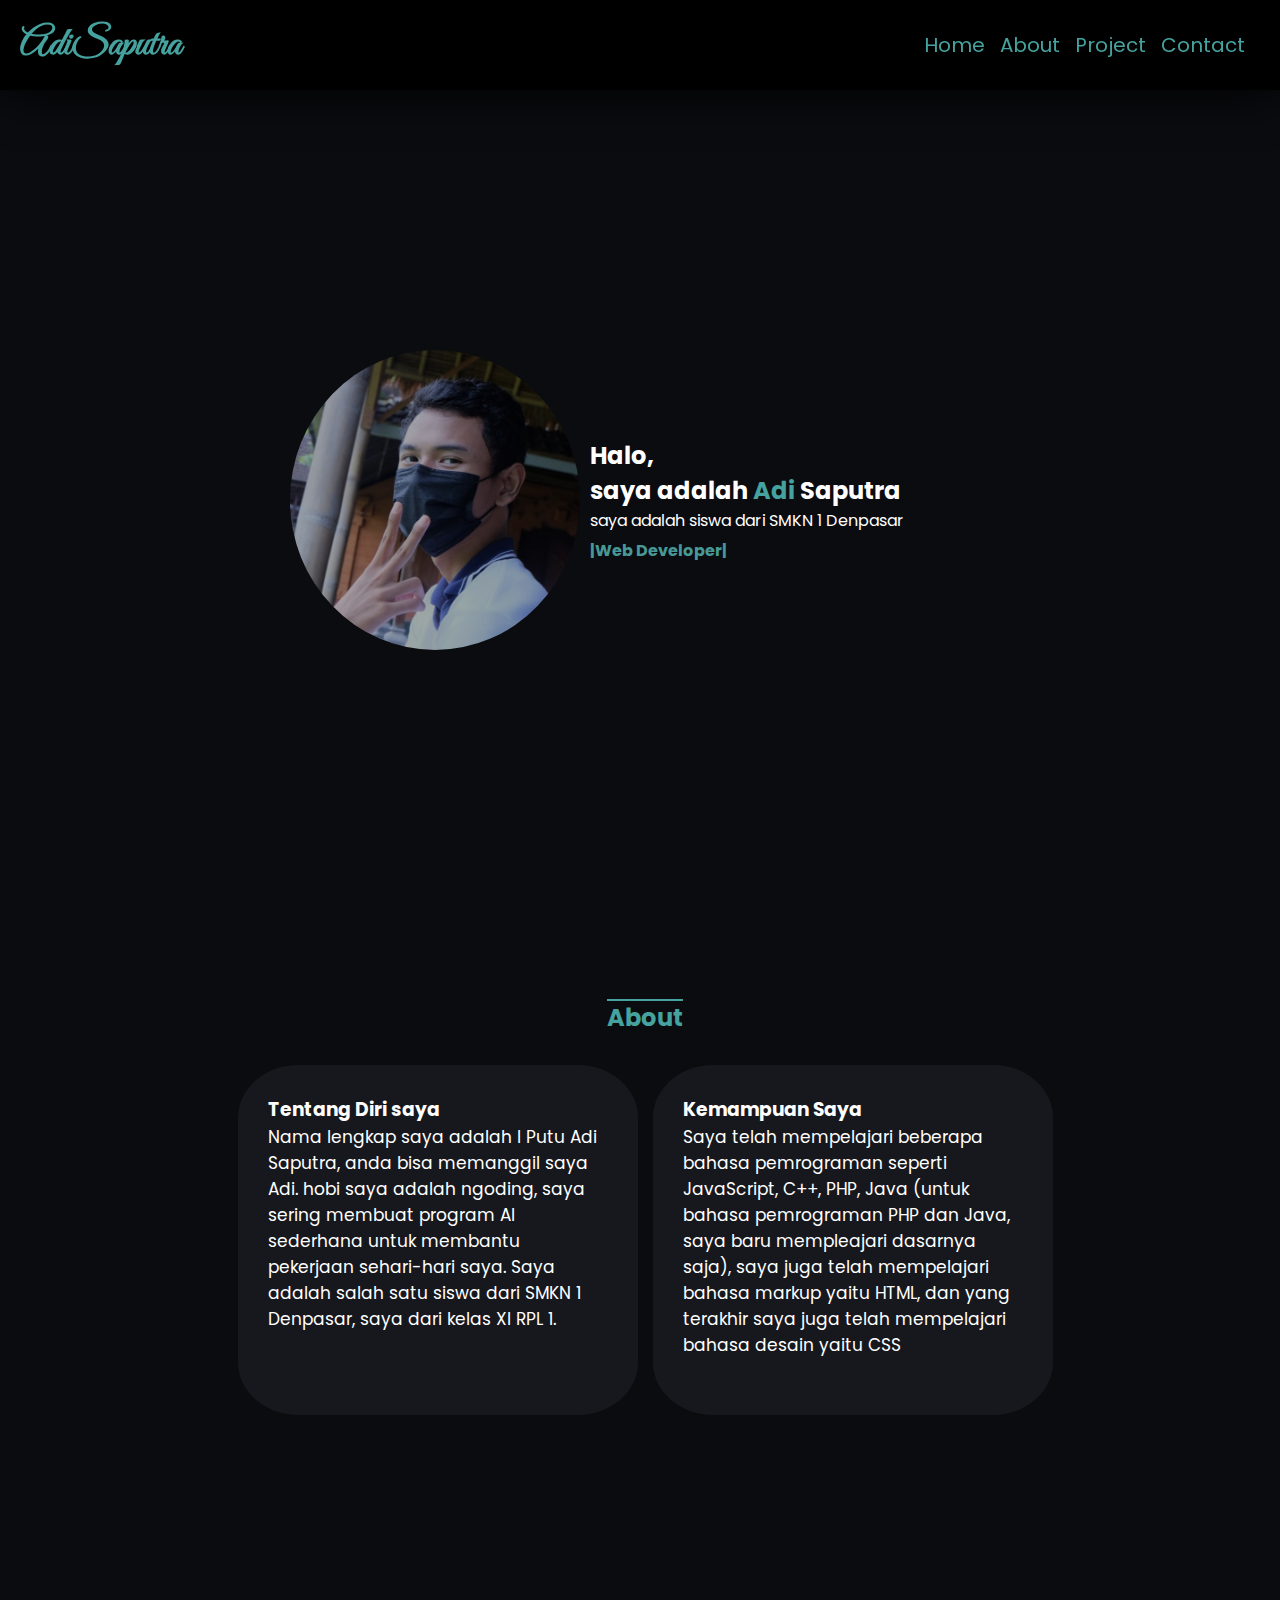
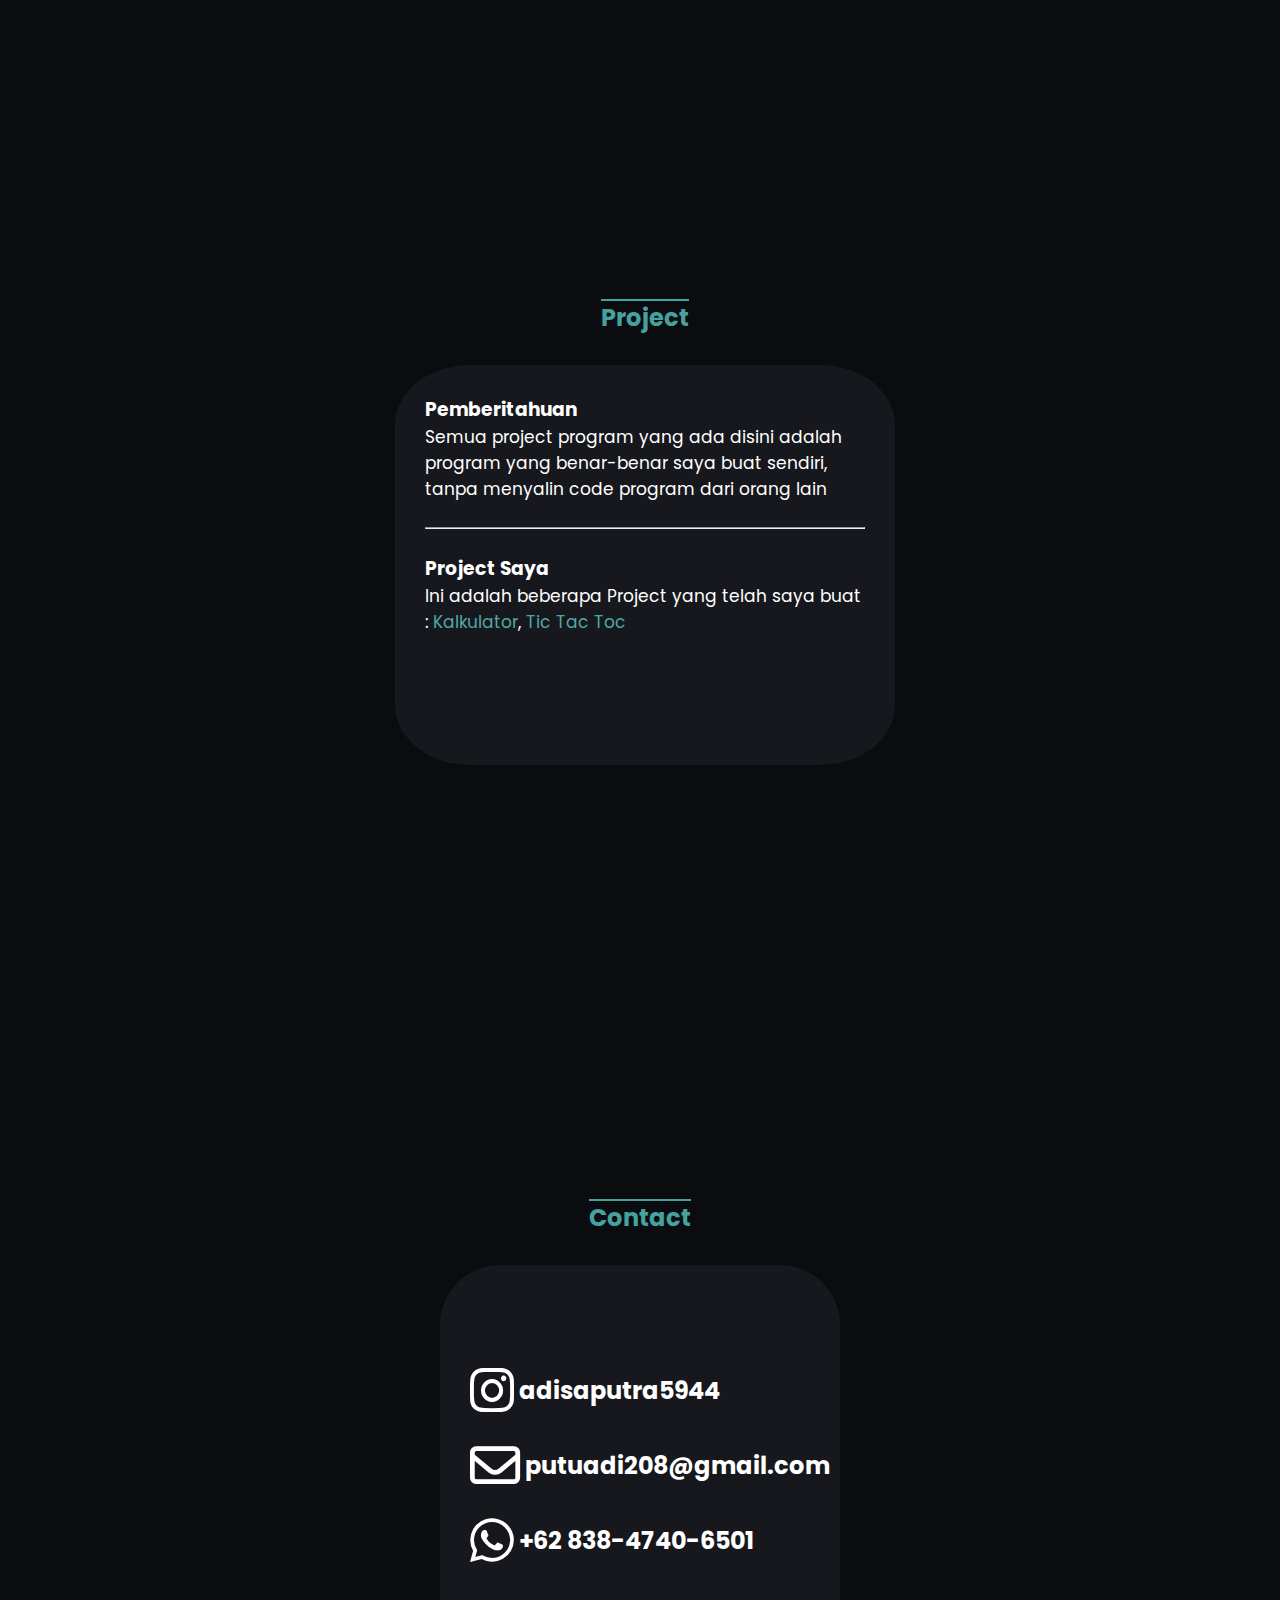
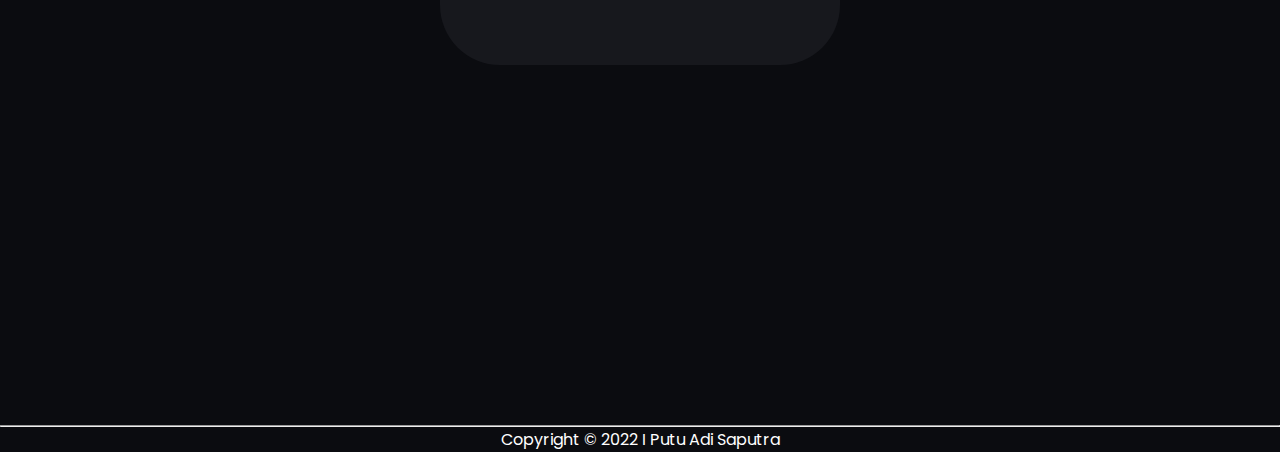
==== index.html @ a15c80be "Portfolio Website" ====
<!DOCTYPE html>
<html lang="en">
<head>
    <meta charset="UTF-8">
    <meta http-equiv="X-UA-Compatible" content="IE=edge">
    <meta name="viewport" content="width=device-width, initial-scale=1.0">
    <title>CV Adi Saputra</title>
    <link rel="preconnect" href="https://fonts.googleapis.com">
    <link rel="preconnect" href="https://fonts.gstatic.com" crossorigin>
    <link href="https://fonts.googleapis.com/css2?family=Poppins:wght@300&display=swap" rel="stylesheet">
    <link href="https://fonts.googleapis.com/css2?family=Great+Vibes&family=Poppins:wght@300&display=swap" rel="stylesheet">
    <link href="https://cdnjs.cloudflare.com/ajax/libs/font-awesome/6.1.2/css/all.min.css" rel="stylesheet">
    <link rel="stylesheet" href="index.css">
</head>
<body>
    <nav>
        <h1 class="judul">AdiSaputra</h1>
        <ul>
            <div class="menu">
                <span></span>
                <span></span>
                <span></span>
            </div>
            <li><a href="#home">Home</a></li>
            <li><a href="#about">About</a></li>
            <li><a href="#project">Project</a></li>
            <li><a href="#contact">Contact</a></li>
        </ul>
    </nav>
    <div id="home">
        <img src="adiSaputra2.jpg" class="gambarAdi">
        <div class="perkenalan">
            <h2>Halo, 
                <br>saya adalah <span>Adi</span> Saputra
            </h2>
            <p>saya adalah siswa dari SMKN 1 Denpasar</p>
            <h4>|Web Developer|</h4>
        </div>
    </div>
    <div id="about">
        <h2>About</h2>
        <div class="halamanAbout">
            <div class="tentang">
                <h3>Tentang Diri saya</h3>
                <p>Nama lengkap saya adalah I Putu Adi Saputra, anda bisa memanggil saya Adi. hobi saya adalah ngoding, saya sering membuat program AI sederhana untuk membantu pekerjaan sehari-hari saya. Saya adalah salah satu siswa dari SMKN 1 Denpasar, saya dari kelas XI RPL 1.</p>
            </div>
            <div class="spasi"></div>
            <div class="skill">
                <h3>Kemampuan Saya</h3>
                <p>Saya telah mempelajari beberapa bahasa pemrograman seperti JavaScript, C++, PHP, Java (untuk bahasa pemrograman PHP dan Java, saya baru mempleajari dasarnya saja), saya juga telah mempelajari bahasa markup yaitu HTML, dan yang terakhir saya juga telah mempelajari bahasa desain yaitu CSS</p>
            </div>
        </div>
    </div>
    <div id="project">
        <h2>Project</h2>
        <div class="halamanProject">
            <div class="catatan">     
                <h3>Pemberitahuan</h3>
                <p>Semua project program yang ada disini adalah program yang benar-benar saya buat sendiri, tanpa menyalin code program dari orang lain</p>
                <br><hr>
                <br><h3>Project Saya</h3>
                <p>Ini adalah beberapa Project yang telah saya buat :
                    <span class="kalkulator">Kalkulator</span>, <span class="ticTacToc">Tic Tac Toc</span>
                </p>
            </div>
        </div>
    </div>
    <div id="contact">
        <h2>Contact</h2>
        <div class="kontakKu">
            <div class="ig">
                <i class="fa-brands fa-instagram" id="gambarIg"></i>
                <h2>adisaputra5944</h2>
            </div>
            <div class="spasi"></div>
            <div class="gmail">
                <i class="fa-regular fa-envelope" id="gambarGmail"></i>
                <h2>putuadi208@gmail.com</h2>
            </div>
            <div class="spasi"></div>
            <div class="whatsapp">
                <i class="fa-brands fa-whatsapp" id="gambarWhatsapp"></i>
                <h2>+62 838-4740-6501</h2>
            </div>
        </div>
    </div>
    <br><hr>
    <div class="copyright">Copyright © 2022 I Putu Adi Saputra</div>
    </div>
    <script src="index.js"></script>
</body>
</html>
---- index.css ----
html{
    scroll-behavior: smooth;
}
*{
    margin: 0;
    padding: 0;
}
body{
    background-color: #0B0C10;
    color: white;
    font-family: 'Poppins', sans-serif;
    overflow-x: hidden;
}
nav{
    display: flex;
    position: fixed;
    background-color: black;
    height: 90px;
    width: 100%;
    box-shadow: 0px 3px 50px black;
    color: #45A29E;
    z-index: 1;
    transition: all 0.5s ease;
}
.judul{
    display: flex;
    font-family: 'Great Vibes', cursive;
    margin-left: 20px;
    align-items: center;
    font-size: 40px;
    z-index: 1;
}
.judul span{
    display: inline-block;
    transition: all 0.3s ease;
    cursor: default;
}
.judul span:hover{
    transform: skewX(-5deg) translateY(-5px);
    color: #00fff2;
}
nav ul{
    display: flex;
    margin-right: 20px;
    align-items: center;
    justify-content: flex-end;
    width: 100%;
    font-size: 20px;
}
nav ul li{
    margin-right: 15px;
    display: flex;
}
nav ul li a{
    color: #45A29E;
    text-decoration: none;
    transition: all 0.3s ease;
}
nav ul li a:hover{
    color: #00fff2;
    transform: skewX(-3deg) translateY(-3px);
}
nav ul li a:focus{
    color: #017973;
    transform: skewX(-2deg) translateY(-2px);
}
nav .menu{
    display: none;
}
#home{
    display: flex;
    height: 100vh;
    width: 100%;
    padding-top: 100px;
    justify-content: center;
    align-items: center;
    flex-wrap: wrap;
    box-sizing: border-box;
}
#home .gambarAdi{
    height: 300px;
    width: 290px;
    border-radius: 50%;
    filter: brightness(65%);
    transition: all 0.5s ease;
}
#home .perkenalan{
    margin-left: 10px;
    width: 400px;
}
#home .perkenalan h2 span{
    color: #45A29E;
}
#home .perkenalan h4{
    margin-top: 5px;
    color: #489996;
}

#about{
    display: flex;
    flex-direction: column;
    align-items: center;
    height: 100vh;
    width: 100%;
    padding-top: 100px;
    padding-left: 10px;
    box-sizing: border-box;
}
#about h2{
    color: #45A29E;
    text-decoration: overline;
    margin-bottom: 30px;
}
.halamanAbout{
    width: 100%;
    display: flex;
    flex-wrap: wrap;
    justify-content: center;
}
.halamanAbout p{
    font-size: 17px;
}
.halamanAbout .tentang{
    width: 400px;
    height: 350px;
    overflow: auto;
    padding: 30px;
    border-radius: 15%;
    box-sizing: border-box;
    background-color: #17181d;
}
.halamanAbout .spasi{
    width: 15px;
    height: 15px;
}
.halamanAbout .skill{
    width: 400px;
    height: 350px;
    overflow: auto;
    padding: 30px;
    border-radius: 15%;
    box-sizing: border-box;
    background-color: #17181d;
}

#project{
    display: flex;
    flex-direction: column;
    align-items: center;
    height: 100vh;
    width: 100%;
    padding-top: 100px;
    padding-left: 10px;
    box-sizing: border-box;
}
#project h2{
    color: #45A29E;
    text-decoration: overline;
    margin-bottom: 30px;
}
.halamanProject{
    width: 100%;
    display: flex;
    flex-wrap: wrap;
    justify-content: center;
}
.halamanProject p{
    font-size: 17px;
}
.halamanProject .catatan{
    width: 500px;
    height: 400px;
    overflow: auto;
    padding: 30px;
    border-radius: 15%;
    box-sizing: border-box;
    background-color: #17181d;
}
.halamanProject .catatan span{
    color: #50a8a4;
    cursor: pointer;
    transition: all 0.5s ease;
}
.halamanProject .catatan span:hover{
    color: #6ee0db;
}

#contact{
    height: 100vh;
    width: 100%;
    padding-top: 100px;
    box-sizing: border-box;
    display: flex;
    align-items: center;
    flex-direction: column;
}
#contact h2{
    color: #45A29E;
    text-decoration: overline;
    margin-bottom: 30px;
}
.kontakKu{
    display: flex;
    flex-direction: column;
    justify-content: center;
    width: 400px;
    height: 400px;
    padding: 30px;
    border-radius: 15%;
    box-sizing: border-box;
    background-color: #17181d;
}
.ig{
    display: flex;
    flex-direction: row;
    align-items: center;
    cursor: pointer;
    transition: all 0.5s ease;
}
.ig:hover{
    transform: skewX(-5deg) translateY(-5px);
}
#contact .kontakKu .ig h2{
    color: white;
    text-decoration: none;
    margin-bottom: 0px;
    margin-left: 5px;
}
#gambarIg{
    font-size: 50px;
}
.gmail{
    display: flex;
    flex-direction: row;
    align-items: center;
    cursor: pointer;
    transition: all 0.5s ease;
}
.gmail:hover{
    transform: skewX(-5deg) translateY(-5px);
}
#contact .kontakKu .gmail h2{
    color: white;
    text-decoration: none;
    margin-bottom: 0px;
    margin-left: 5px;
}
#gambarGmail{
    font-size: 50px;
}
.whatsapp{
    display: flex;
    flex-direction: row;
    align-items: center;
    cursor: pointer;
    transition: all 0.5s ease;
}
.whatsapp:hover{
    transform: skewX(-5deg) translateY(-5px);
}
#contact .kontakKu .whatsapp h2{
    color: white;
    text-decoration: none;
    margin-bottom: 0px;
    margin-left: 5px;
}
#gambarWhatsapp{
    font-size: 50px;
}
#contact .kontakKu .spasi{
    height: 25px;
}
.copyright{
    text-align: center;
}

@media screen and (max-width: 824px){
    .halamanAbout .spasi{
        width: 100%;
    }
}

@media screen and (max-width: 600px){
    nav ul{
        flex-direction: column;
        position: fixed;
        justify-content: space-around;
        height: 100vh;
        right: -5px;
        width: 50%;
        background-color: rgba(0, 0, 0, 0);
        transition: all 0.8s ease;
    }
    nav .menu{
        display: flex;
        justify-content: space-around;
        height: 30px;
        position: fixed;
        top: 25px;
        right: 25px;
        flex-direction: column;
    }
    nav .menu span{
        background-color: white;
        width: 30px;
        height: 5px;
        transition: all 0.5s ease;
    }
    nav ul li{
        display: none;
        transform: translateX(200px);
        transition: all 0.5s linear;
    }
}
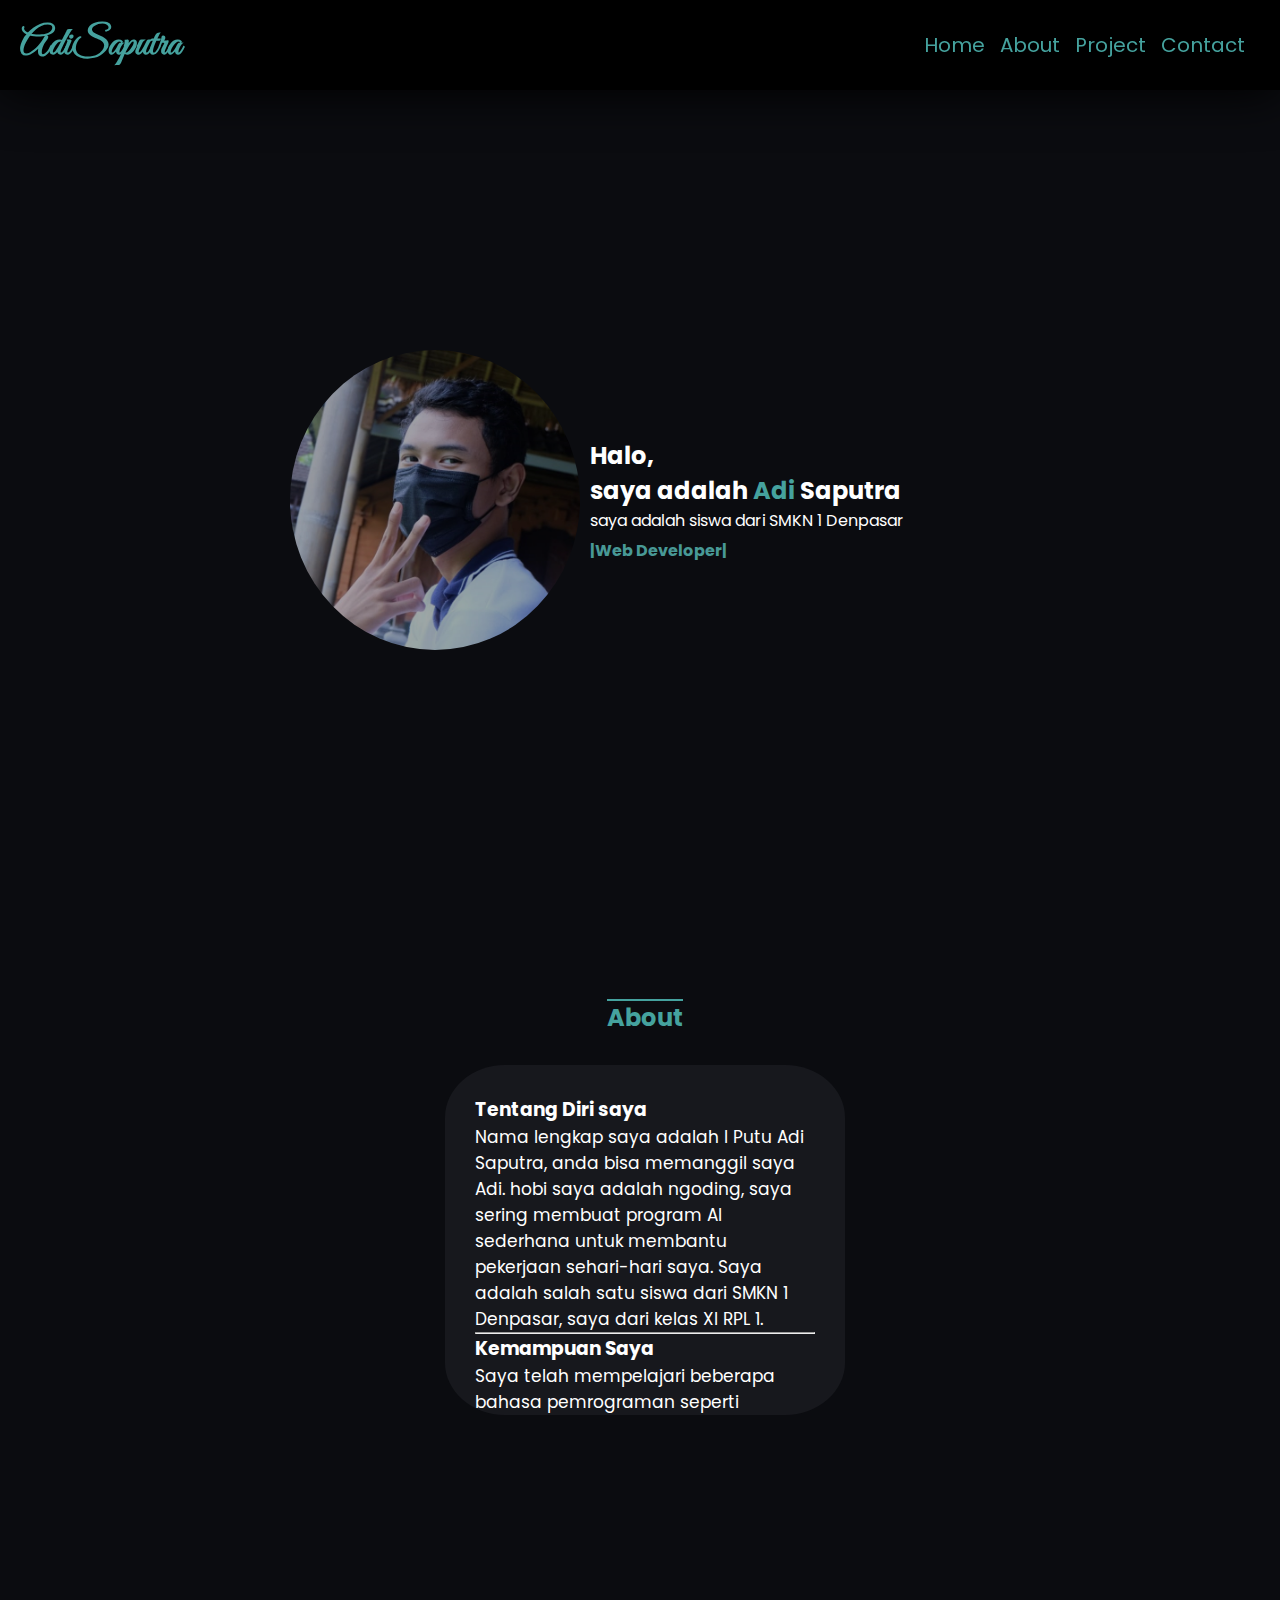
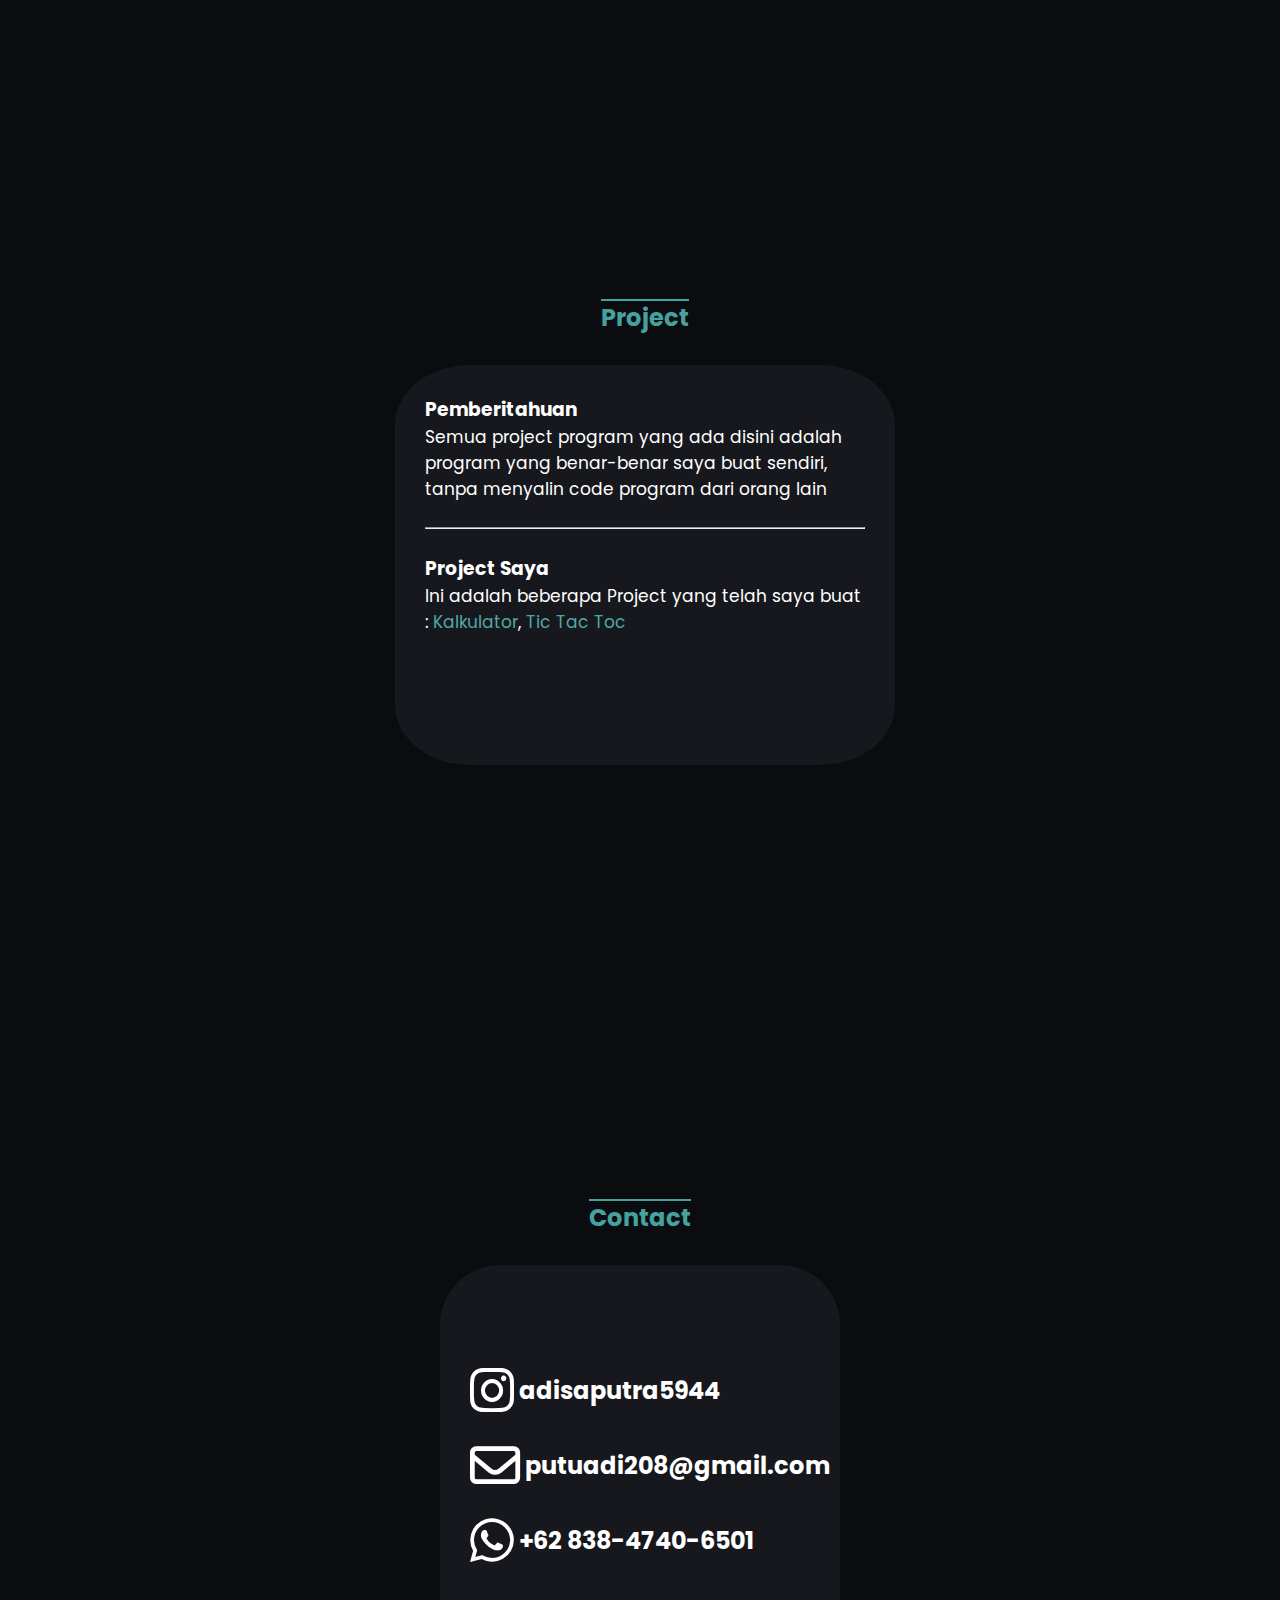
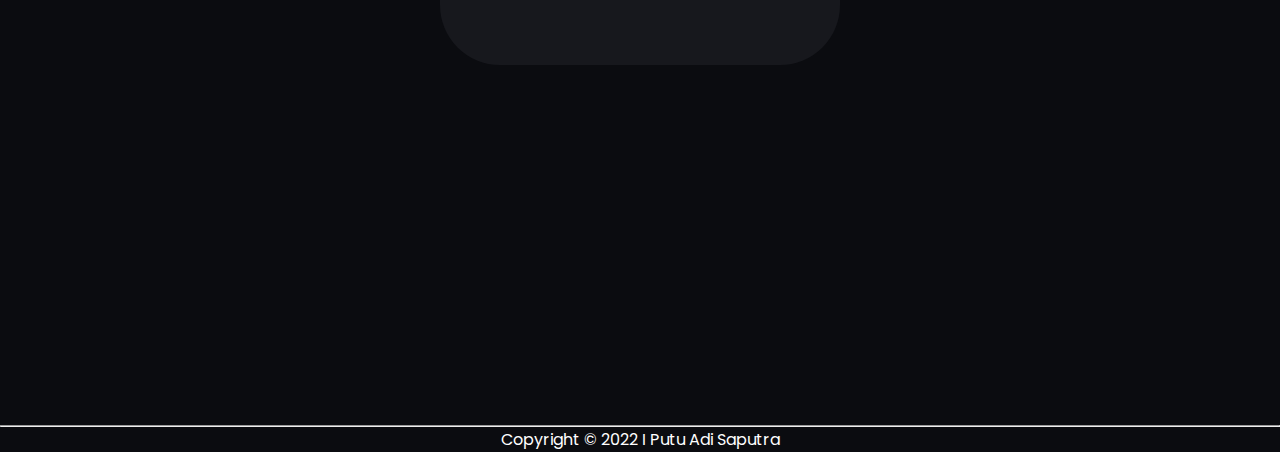
==== commit 45fdd804: "Update index.html" ====
--- a/index.html
+++ b/index.html
@@ -43,10 +43,7 @@
             <div class="tentang">
                 <h3>Tentang Diri saya</h3>
                 <p>Nama lengkap saya adalah I Putu Adi Saputra, anda bisa memanggil saya Adi. hobi saya adalah ngoding, saya sering membuat program AI sederhana untuk membantu pekerjaan sehari-hari saya. Saya adalah salah satu siswa dari SMKN 1 Denpasar, saya dari kelas XI RPL 1.</p>
-            </div>
-            <div class="spasi"></div>
-            <div class="skill">
-                <h3>Kemampuan Saya</h3>
+                <hr><h3>Kemampuan Saya</h3>
                 <p>Saya telah mempelajari beberapa bahasa pemrograman seperti JavaScript, C++, PHP, Java (untuk bahasa pemrograman PHP dan Java, saya baru mempleajari dasarnya saja), saya juga telah mempelajari bahasa markup yaitu HTML, dan yang terakhir saya juga telah mempelajari bahasa desain yaitu CSS</p>
             </div>
         </div>
@@ -89,4 +86,4 @@
     </div>
     <script src="index.js"></script>
 </body>
-</html>+</html>
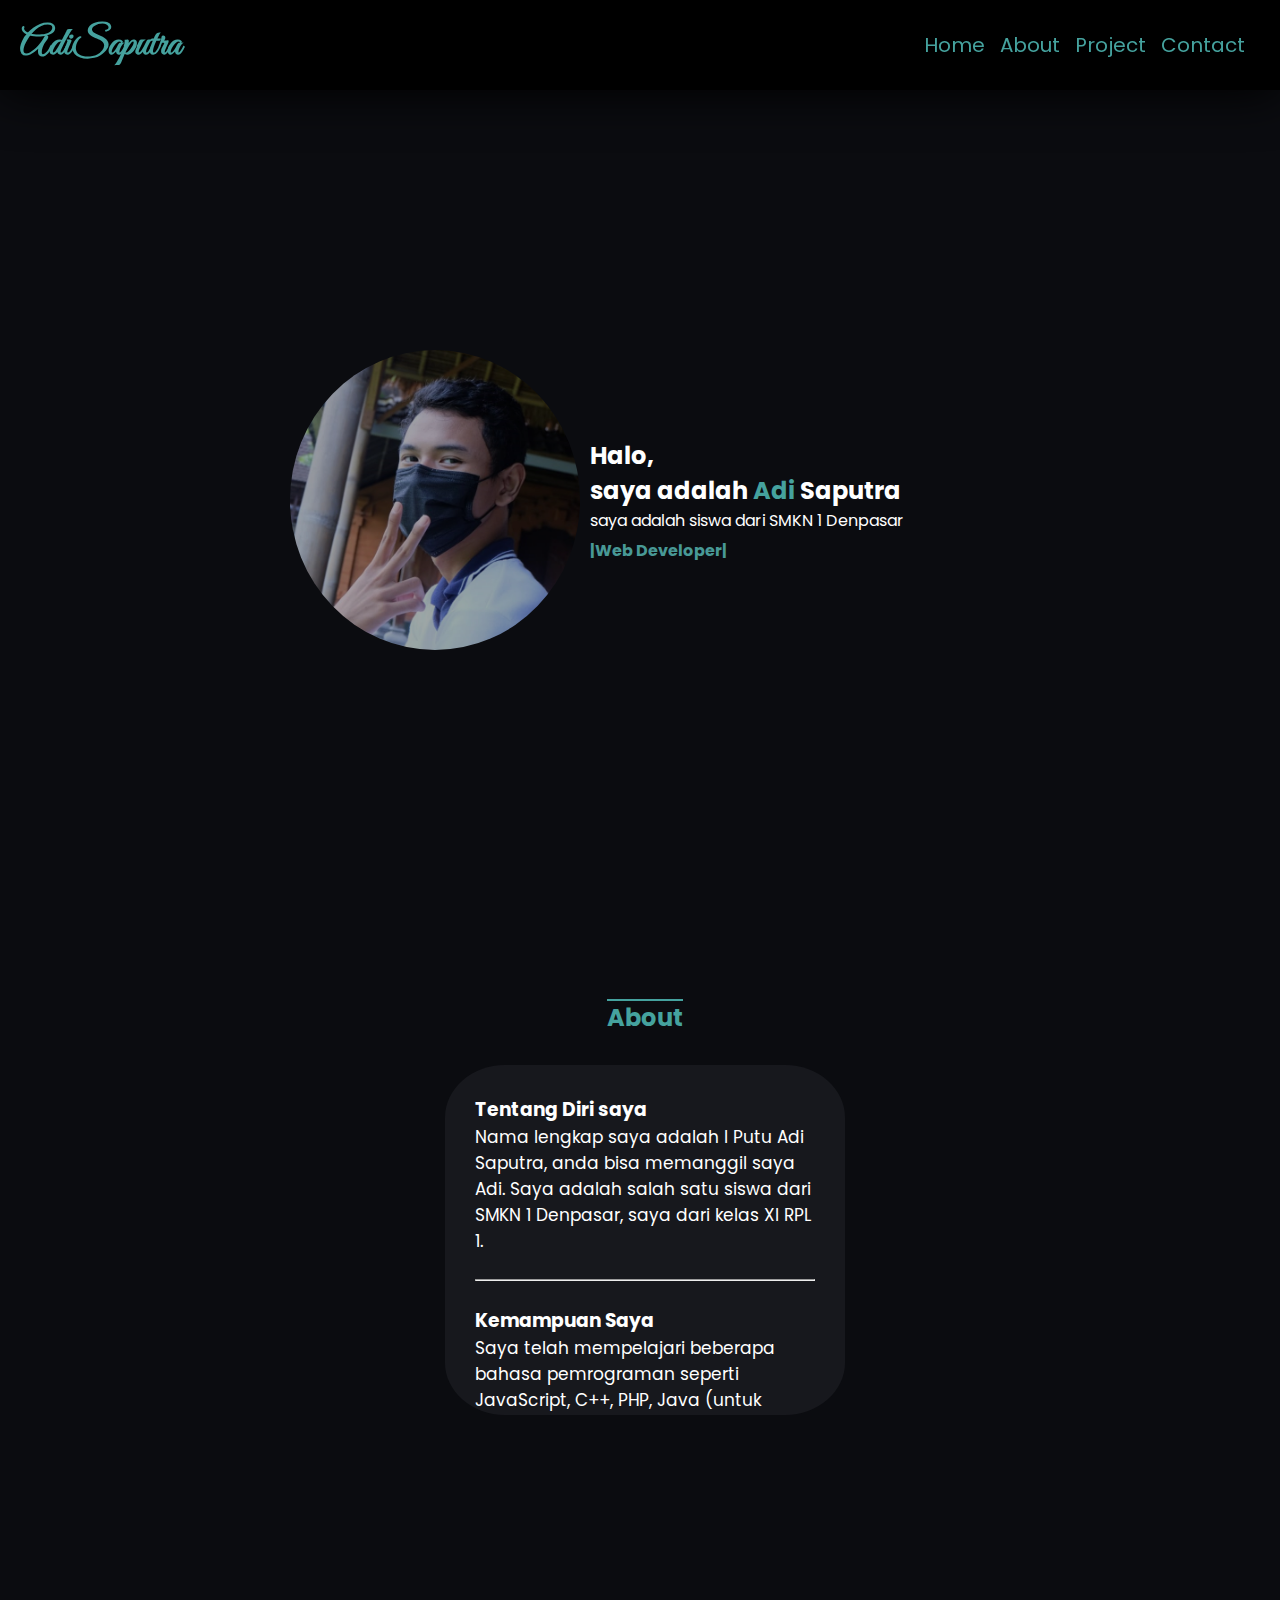
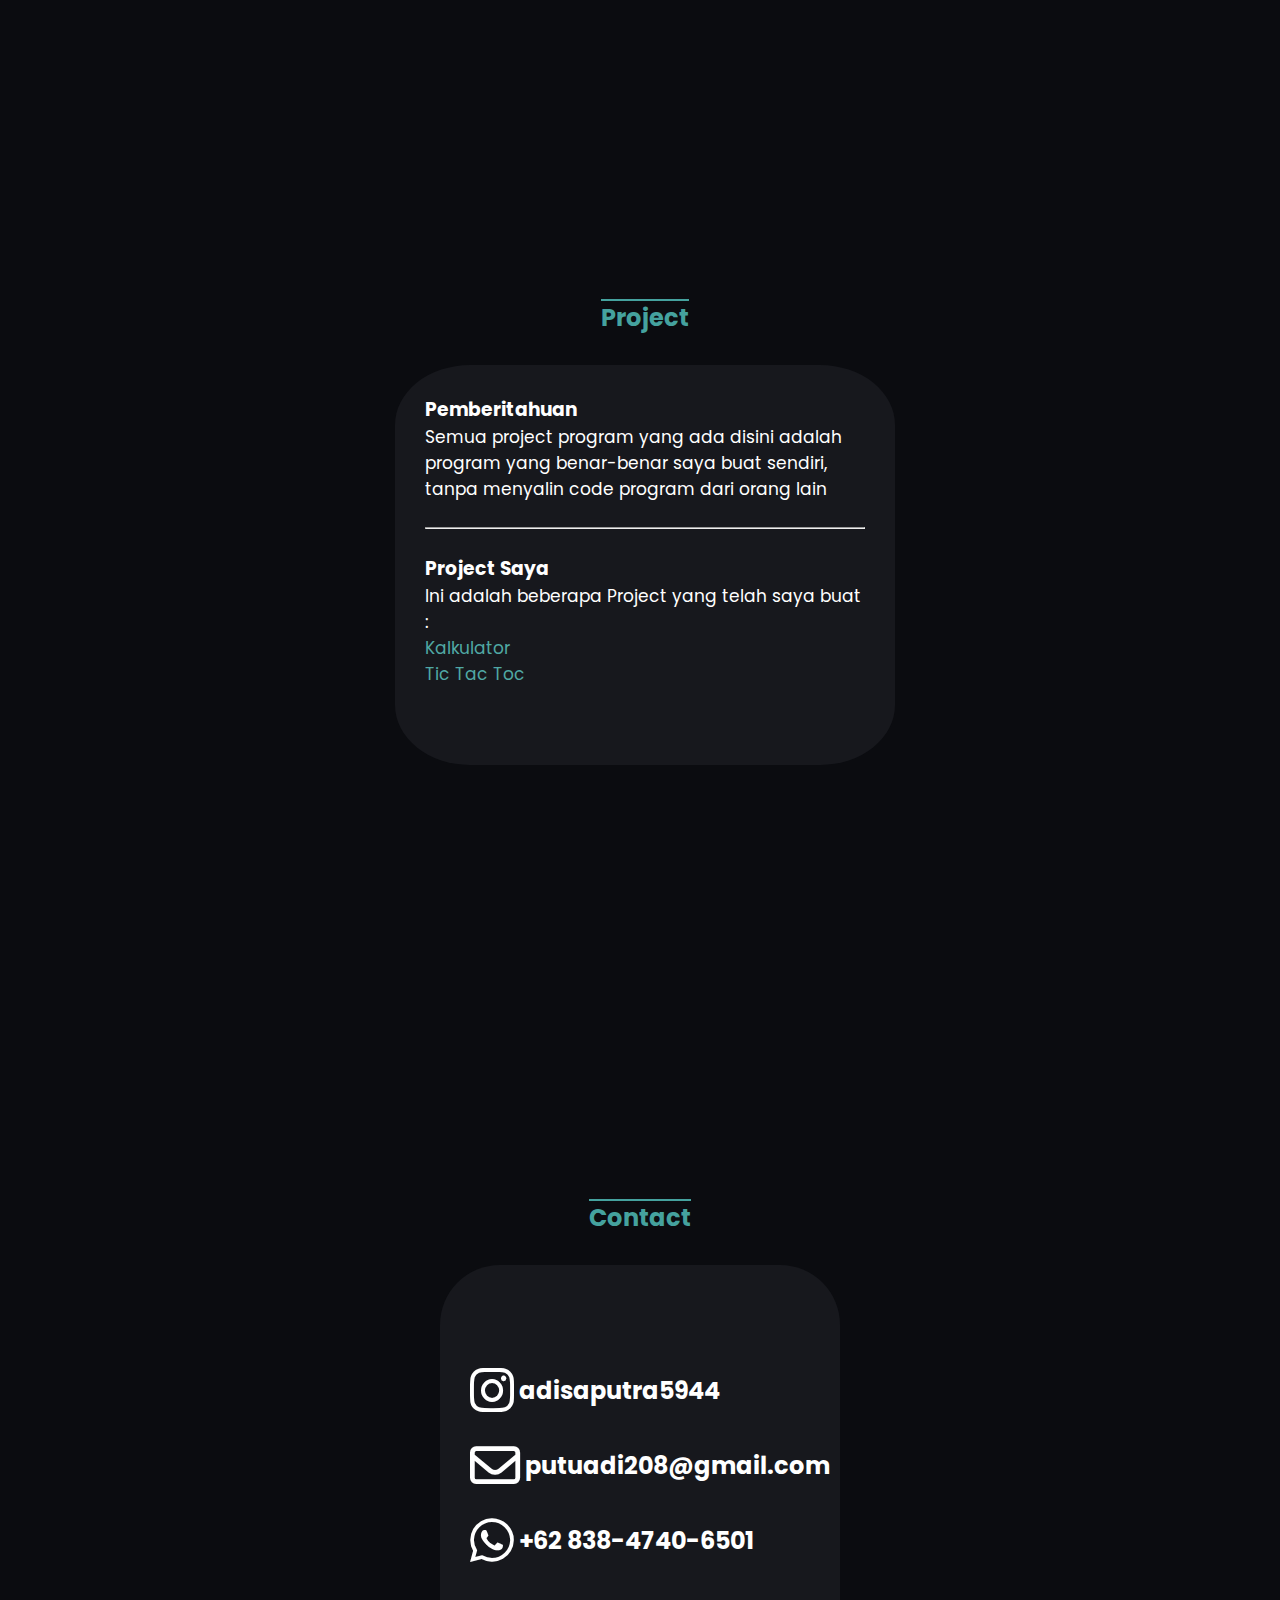
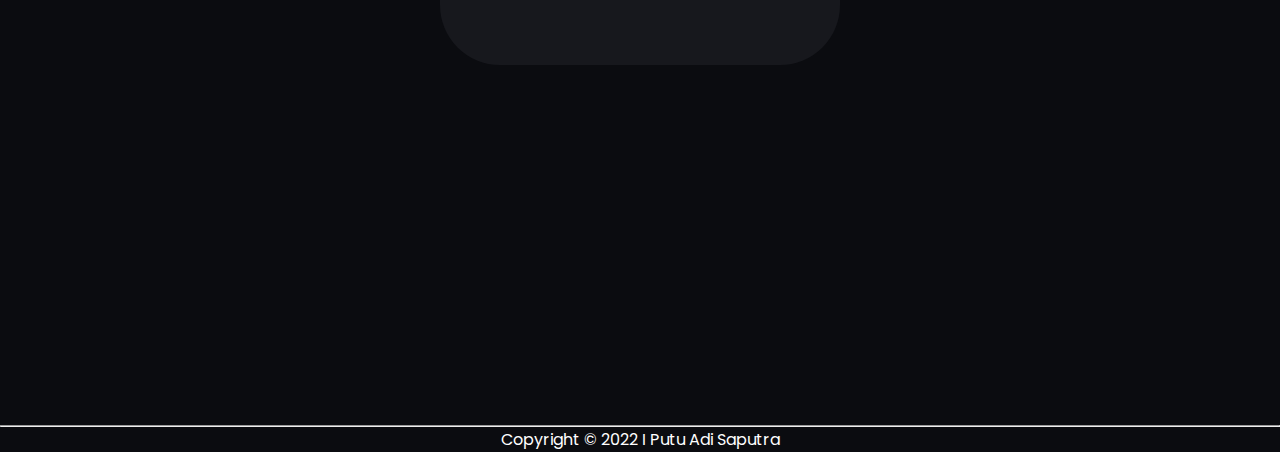
==== commit f20466fe: "Update index.html" ====
--- a/index.html
+++ b/index.html
@@ -42,8 +42,9 @@
         <div class="halamanAbout">
             <div class="tentang">
                 <h3>Tentang Diri saya</h3>
-                <p>Nama lengkap saya adalah I Putu Adi Saputra, anda bisa memanggil saya Adi. hobi saya adalah ngoding, saya sering membuat program AI sederhana untuk membantu pekerjaan sehari-hari saya. Saya adalah salah satu siswa dari SMKN 1 Denpasar, saya dari kelas XI RPL 1.</p>
-                <hr><h3>Kemampuan Saya</h3>
+                <p>Nama lengkap saya adalah I Putu Adi Saputra, anda bisa memanggil saya Adi. Saya adalah salah satu siswa dari SMKN 1 Denpasar, saya dari kelas XI RPL 1.</p>
+                <br><hr>
+                <br><h3>Kemampuan Saya</h3>
                 <p>Saya telah mempelajari beberapa bahasa pemrograman seperti JavaScript, C++, PHP, Java (untuk bahasa pemrograman PHP dan Java, saya baru mempleajari dasarnya saja), saya juga telah mempelajari bahasa markup yaitu HTML, dan yang terakhir saya juga telah mempelajari bahasa desain yaitu CSS</p>
             </div>
         </div>
@@ -57,7 +58,8 @@
                 <br><hr>
                 <br><h3>Project Saya</h3>
                 <p>Ini adalah beberapa Project yang telah saya buat :
-                    <span class="kalkulator">Kalkulator</span>, <span class="ticTacToc">Tic Tac Toc</span>
+                    <br><span class="kalkulator">Kalkulator</span>
+                    <br><span class="ticTacToc">Tic Tac Toc</span>
                 </p>
             </div>
         </div>
